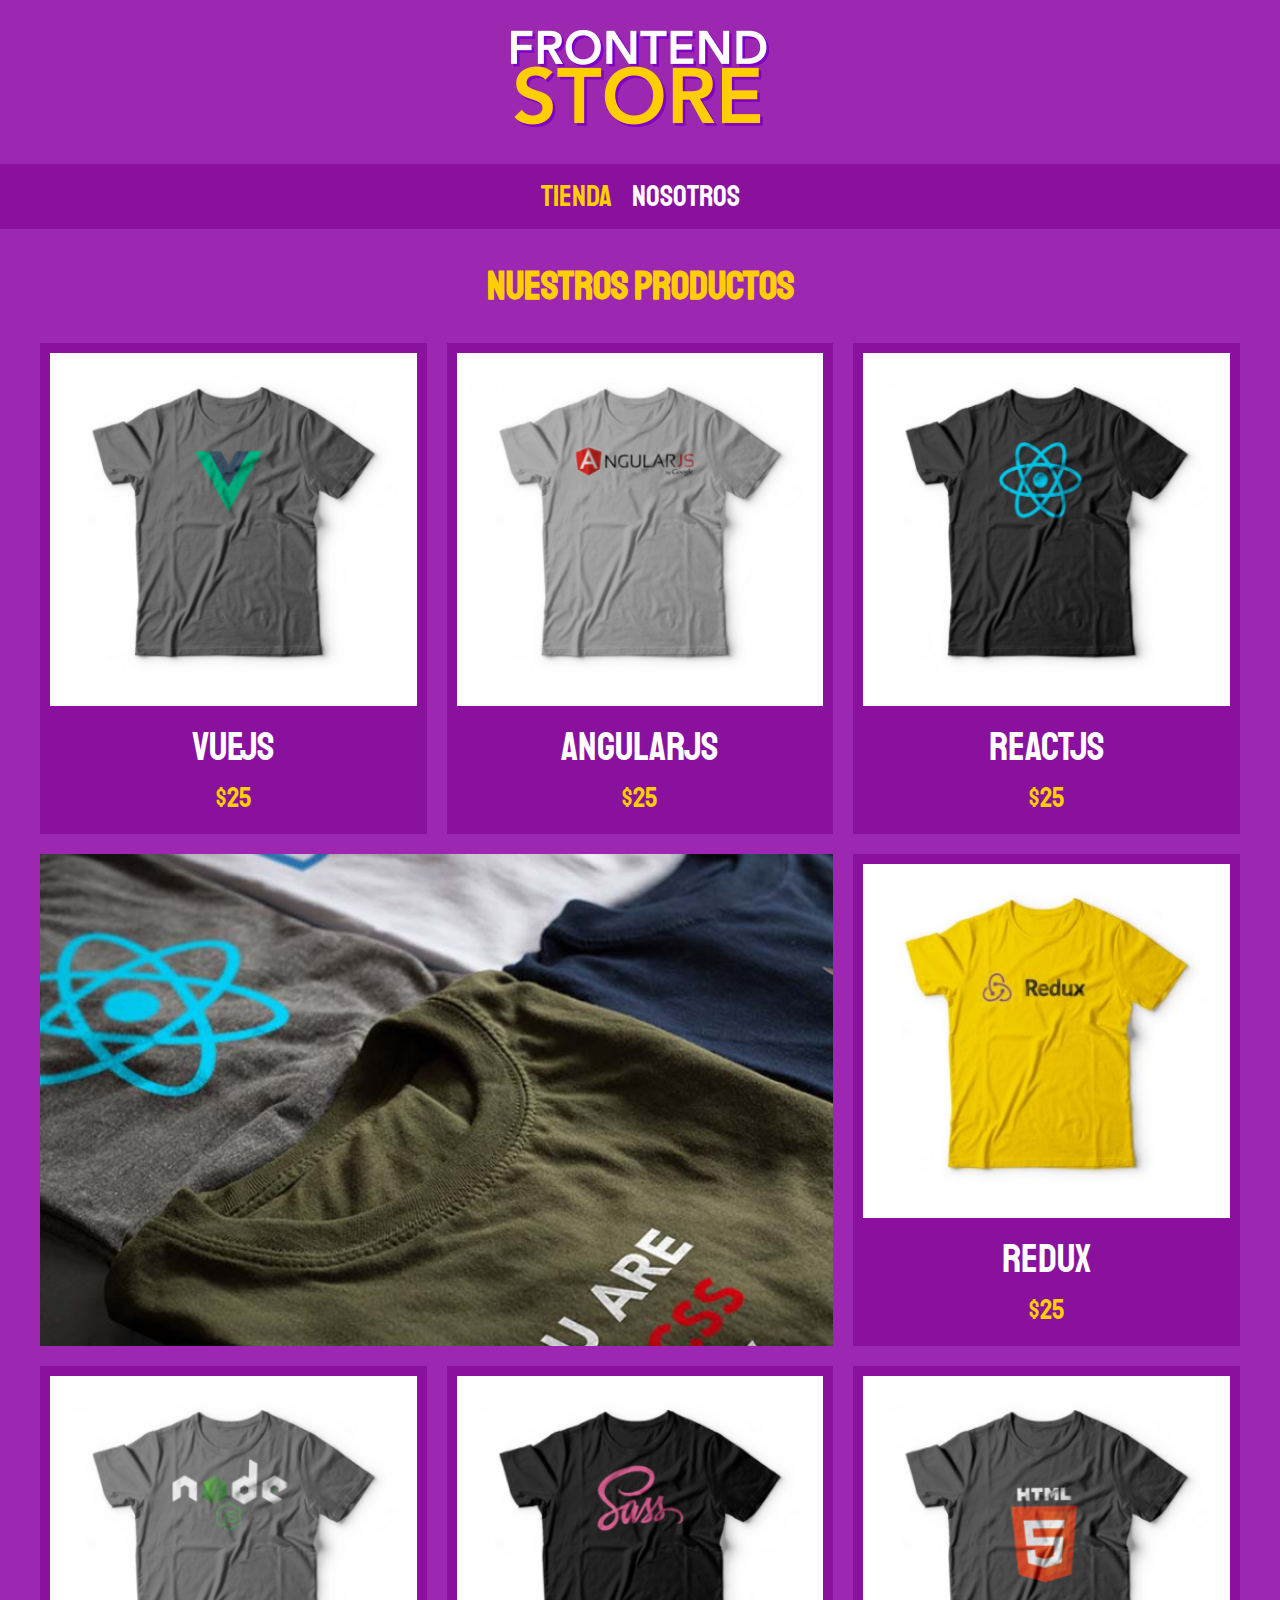
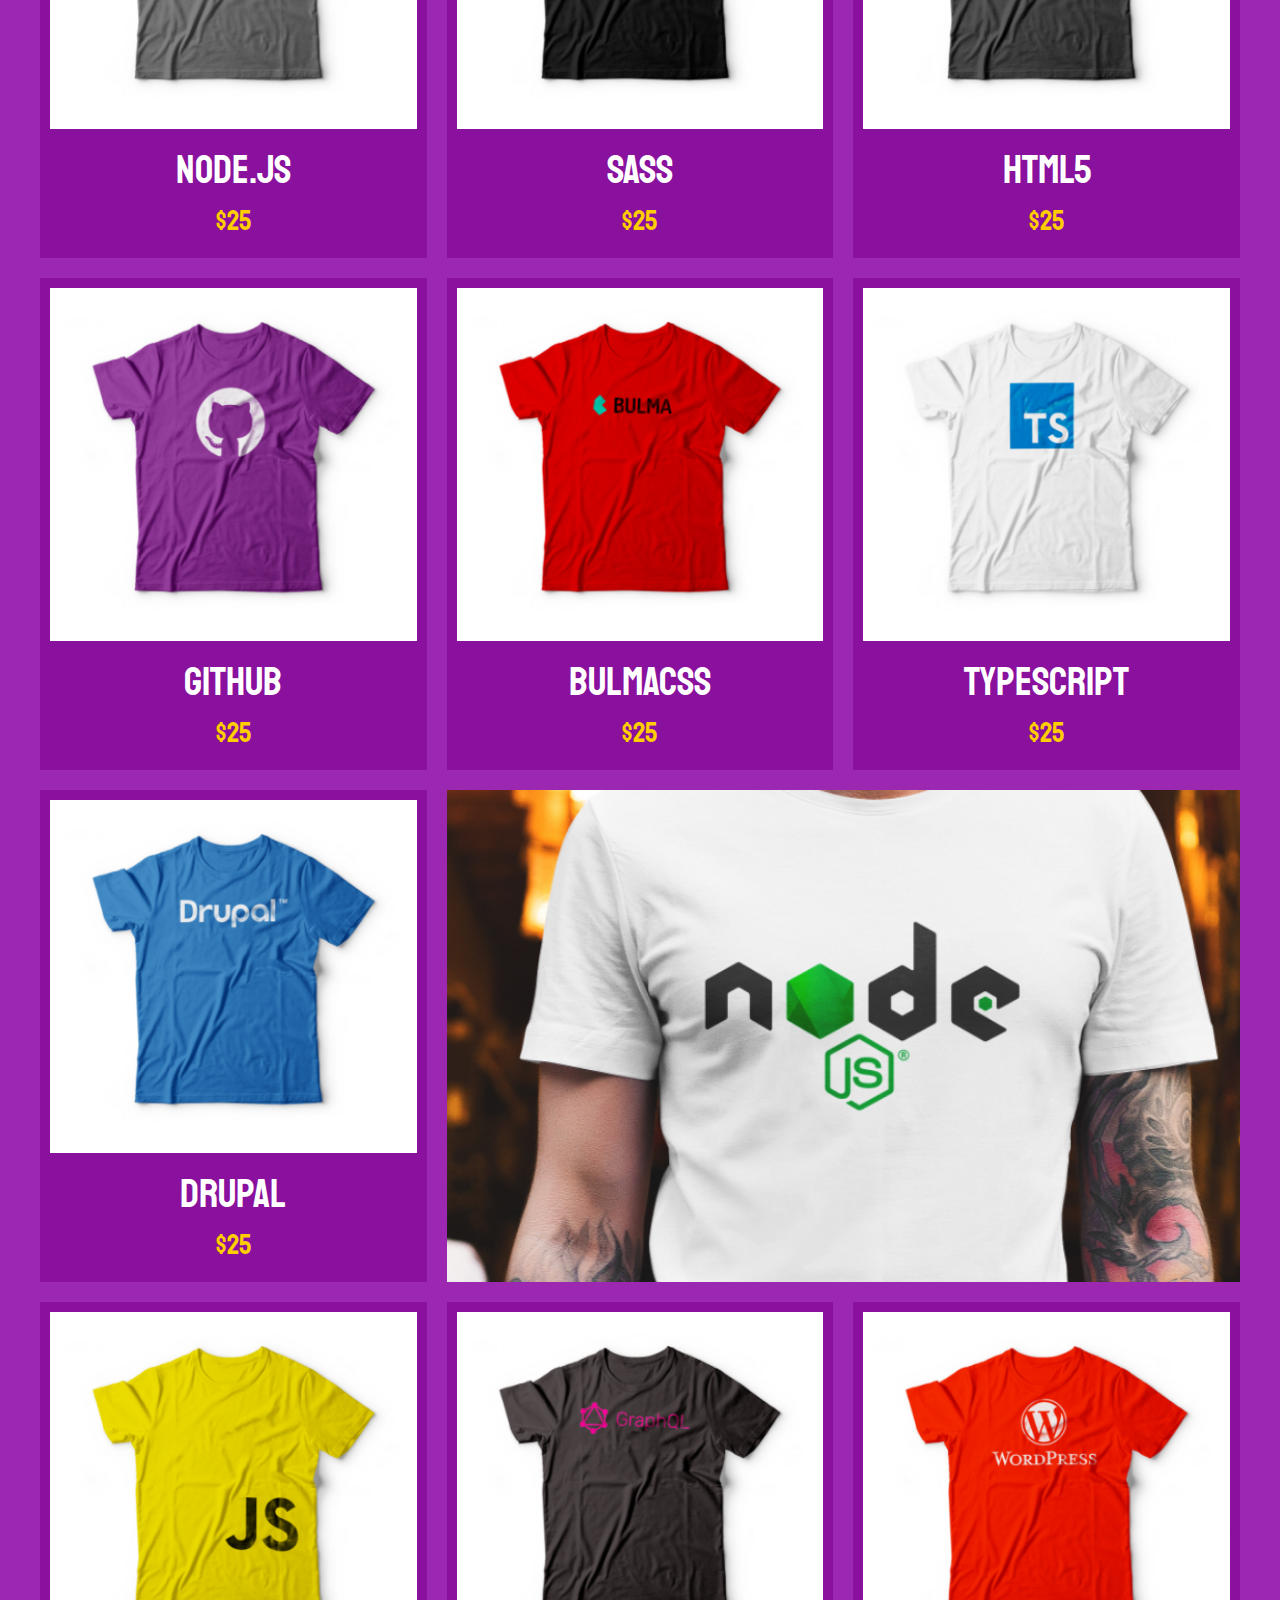
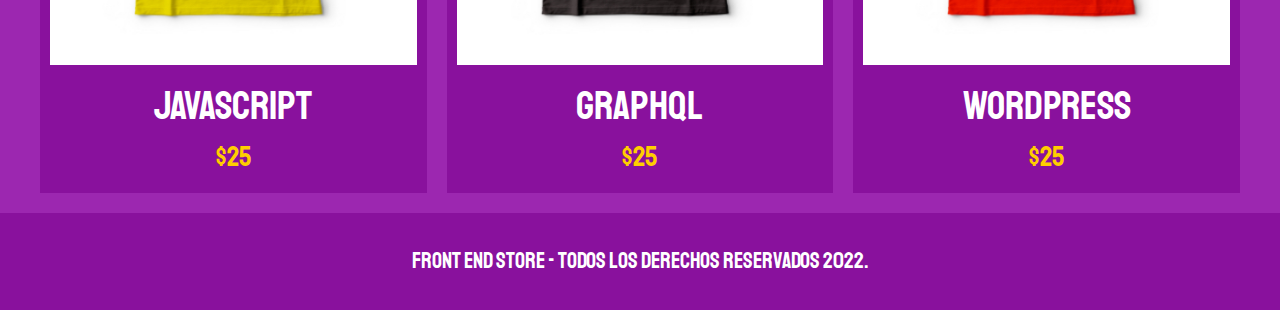
==== index.html @ eb3f8663 "FrontEndStore" ====
<!DOCTYPE html>
<html lang="en">
<head>
    <meta charset="UTF-8">
    <meta name="viewport" content="width=device-width, initial-scale=1.0">
    <title>FrontEnd Store</title>
    <link rel="stylesheet" href="css/normalize.css">
    <link href="https://fonts.googleapis.com/css2?family=Staatliches&display=swap" rel="stylesheet">
    <link rel="stylesheet" href="css/style.css">
</head>
<body>
    <header class="header">
        <a href="index.html">
            <img class="header__logo" src="img/logo.png" alt="Logotipo">
        </a>
    </header>

    <nav class="navegacion">
        <a class="navegacion__enlace navegacion__enlace--activo" href="index.html">Tienda</a>
        <a class="navegacion__enlace" href="nosotros.html">Nosotros</a>
    </nav>

    <main class="contenedor">
        <h1>Nuestros Productos</h1>

        <div class="grid">
            <div class="producto">
                <a href="producto.html">
                    <img class="producto__imagen" src="img/1.jpg" alt="imagen camisa">
                    <div class="producto__informacion">
                        <p class="producto__nombre">VueJS</p>
                        <p class="producto__precio">$25</p>
                    </div>
                </a>
            </div>  <!--.producto-->
            <div class="producto">
                <a href="producto.html">
                    <img class="producto__imagen" src="img/2.jpg" alt="imagen camisa">
                    <div class="producto__informacion">
                        <p class="producto__nombre">AngularJS</p>
                        <p class="producto__precio">$25</p>
                    </div>
                </a>
            </div>  <!--.producto-->
            <div class="producto">
                <a href="producto.html">
                    <img class="producto__imagen" src="img/3.jpg" alt="imagen camisa">
                    <div class="producto__informacion">
                        <p class="producto__nombre">ReactJS</p>
                        <p class="producto__precio">$25</p>
                    </div>
                </a>
            </div>  <!--.producto-->
            <div class="producto">
                <a href="producto.html">
                    <img class="producto__imagen" src="img/4.jpg" alt="imagen camisa">
                    <div class="producto__informacion">
                        <p class="producto__nombre">Redux</p>
                        <p class="producto__precio">$25</p>
                    </div>
                </a>
            </div>  <!--.producto-->
            <div class="producto">
                <a href="producto.html">
                    <img class="producto__imagen" src="img/5.jpg" alt="imagen camisa">
                    <div class="producto__informacion">
                        <p class="producto__nombre">Node.js</p>
                        <p class="producto__precio">$25</p>
                    </div>
                </a>
            </div>  <!--.producto-->
            <div class="producto">
                <a href="producto.html">
                    <img class="producto__imagen" src="img/6.jpg" alt="imagen camisa">
                    <div class="producto__informacion">
                        <p class="producto__nombre">SASS</p>
                        <p class="producto__precio">$25</p>
                    </div>
                </a>
            </div>  <!--.producto-->
            <div class="producto">
                <a href="producto.html">
                    <img class="producto__imagen" src="img/7.jpg" alt="imagen camisa">
                    <div class="producto__informacion">
                        <p class="producto__nombre">HTML5</p>
                        <p class="producto__precio">$25</p>
                    </div>
                </a>
            </div>  <!--.producto-->
            <div class="producto">
                <a href="producto.html">
                    <img class="producto__imagen" src="img/8.jpg" alt="imagen camisa">
                    <div class="producto__informacion">
                        <p class="producto__nombre">Github</p>
                        <p class="producto__precio">$25</p>
                    </div>
                </a>
            </div>  <!--.producto-->
            <div class="producto">
                <a href="producto.html">
                    <img class="producto__imagen" src="img/9.jpg" alt="imagen camisa">
                    <div class="producto__informacion">
                        <p class="producto__nombre">BulmaCSS</p>
                        <p class="producto__precio">$25</p>
                    </div>
                </a>
            </div>  <!--.producto-->
            <div class="producto">
                <a href="producto.html">
                    <img class="producto__imagen" src="img/10.jpg" alt="imagen camisa">
                    <div class="producto__informacion">
                        <p class="producto__nombre">TypeScript</p>
                        <p class="producto__precio">$25</p>
                    </div>
                </a>
            </div>  <!--.producto-->
            <div class="producto">
                <a href="producto.html">
                    <img class="producto__imagen" src="img/11.jpg" alt="imagen camisa">
                    <div class="producto__informacion">
                        <p class="producto__nombre">Drupal</p>
                        <p class="producto__precio">$25</p>
                    </div>
                </a>
            </div>  <!--.producto-->
            <div class="producto">
                <a href="producto.html">
                    <img class="producto__imagen" src="img/12.jpg" alt="imagen camisa">
                    <div class="producto__informacion">
                        <p class="producto__nombre">JavaScript</p>
                        <p class="producto__precio">$25</p>
                    </div>
                </a>
            </div>  <!--.producto-->
            <div class="producto">
                <a href="producto.html">
                    <img class="producto__imagen" src="img/13.jpg" alt="imagen camisa">
                    <div class="producto__informacion">
                        <p class="producto__nombre">GraphQL</p>
                        <p class="producto__precio">$25</p>
                    </div>
                </a>
            </div>  <!--.producto-->
            <div class="producto">
                <a href="producto.html">
                    <img class="producto__imagen" src="img/14.jpg" alt="imagen camisa">
                    <div class="producto__informacion">
                        <p class="producto__nombre">WordPress</p>
                        <p class="producto__precio">$25</p>
                    </div>
                </a>
            </div>  <!--.producto-->

            <div class="grafico grafico--camisas"></div>
            <div class="grafico grafico--node"></div>
        </div>
    </main>

    <footer class="footer">
        <p class="footer__texto">Front End Store - Todos los derechos Reservados 2022.</p>
    </footer>
    
</body>
</html>
---- css/style.css ----
:root {
    --primario: #9C27B0;
    --primarioOscuro: #89119D;
    --secundario: #FFCE00;
    --secundarioOscuro: rgb(233, 187, 2);
    --blanco: #FFF;
    --negro: #000;

    --fuentePrincipal: 'Staatliches', cursive;
}

html {
    box-sizing: border-box;
    font-size: 62.5%; 
}

*, *:before, *:after {
    box-sizing: inherit;
}

/** Globales **/
body {
    background-color: var(--primario);
    font-size: 1.6rem;
    line-height: 1.5;
}
p {
    font-size: 1.8rem;
    font-family: Arial, Helvetica, sans-serif;
    color: var(--blanco);
}
a {
    text-decoration: none;
}
img {
    width: 100%;
}
.contenedor {
    max-width: 120rem;
    margin: 0 auto;
}
h1, h2, h3 {
    text-align: center;
    color: var(--secundario);
    font-family: var(--fuentePrincipal);
}
h1 {
    font-size: 4rem;
}
h2 {
    font-size: 3.2rem;
}
h3 {
    font-size: 2.4rem;
}

/** Header **/
.header {
    display: flex;
    justify-content: center;
}
.header__logo {
    margin: 3rem 0;
}
/** Footer **/
.footer {
    background-color: var(--primarioOscuro);
    padding: 1rem 0;
    margin-top: 2rem;
}
.footer__texto {
    font-family: var(--fuentePrincipal);
    text-align: center;
    font-size: 2.2rem;
}
/** Navegacion **/
.navegacion {
    background-color: var(--primarioOscuro);
    padding: 1rem 0;
    display: flex;
    justify-content: center;
    gap: 2rem; 
}
.navegacion__enlace {
    font-family: var(--fuentePrincipal);
    color: var(--blanco);
    font-size: 3rem;
}
.navegacion__enlace--activo,
.navegacion__enlace:hover {
    color: var(--secundario);
}

/** Grid **/
.grid {
    display: grid;
    grid-template-columns: repeat(2, 1fr);
    gap: 2rem;
}
@media (min-width: 768px) {
    .grid {
        grid-template-columns: repeat(3, 1fr);
    }
}

/** Productos **/
.producto {
    background-color: var(--primarioOscuro);
    padding: 1rem;
}

.producto__nombre {
    font-size: 4rem;
}
.producto__precio {
    font-size: 2.8rem;
    color: var(--secundario);
}
.producto__nombre,
.producto__precio {
    font-family: var(--fuentePrincipal);
    margin: 1rem 0;
    text-align: center;
    line-height: 1.2;
}

/** Graficos **/
.grafico {
    min-height: 30rem;
    background-repeat: no-repeat;
    background-size: cover;
    grid-column: 1 / 3;
}
.grafico--camisas {
    grid-row: 2 / 3;
    background-image: url(../img/grafico1.jpg);
}
.grafico--node {
    background-image: url(../img/grafico2.jpg);
    grid-row: 8 / 9;
}

@media (min-width: 768px) {
    .grafico--node {
        grid-row: 5 / 6;
        grid-column: 2 / 4;
    }
}

/** Nosotros **/
.nosotros {
    display: grid;
    grid-template-rows: repeat(2, auto);
}
@media (min-width: 768px) {
    .nosotros {
        grid-template-columns: repeat(2, 1fr);
        column-gap: 2rem;
    }
}
.nosotros__imagen {
    grid-row: 1 / 2;
}
@media (min-width: 768px) {
    .nosotros__imagen {
       grid-column: 2 / 3;
    }
}

/** Bloques **/
.bloques {
    display: grid;
    grid-template-columns: repeat(2, 1fr);
    gap: 2rem;
}
@media (min-width: 768px) {
    .bloques {
        grid-template-columns: repeat(4, 1fr);
    }
}

.bloque {
    text-align: center;
}

.bloque__titulo {
    margin: 0;
}

/** Pagina del Producto **/
@media (min-width: 768px) {
    .camisa {
        display: grid;
        grid-template-columns: repeat(2, 1fr);
        column-gap: 2rem;
    }
}

.formulario {
    display: grid;
    grid-template-columns: repeat(2, 1fr);
    gap: 2rem;
}
.formulario__campo {
   border: 1rem solid var(--primarioOscuro);
   background-color: transparent;
   color: var(--blanco);
   font-size: 2rem;
   font-family: Arial, Helvetica, sans-serif;
   padding: 1rem;
   appearance: none;
}
.formulario__submit {
    background-color: var(--secundario);
    border: none;
    font-size: 2rem;
    font-family: var(--fuentePrincipal);
    padding: 2rem;
    transition: background-color .3s ease;
    grid-column: 1 / 3;
}
.formulario__submit:hover {
    cursor: pointer;
    background-color: var(--secundarioOscuro);
}
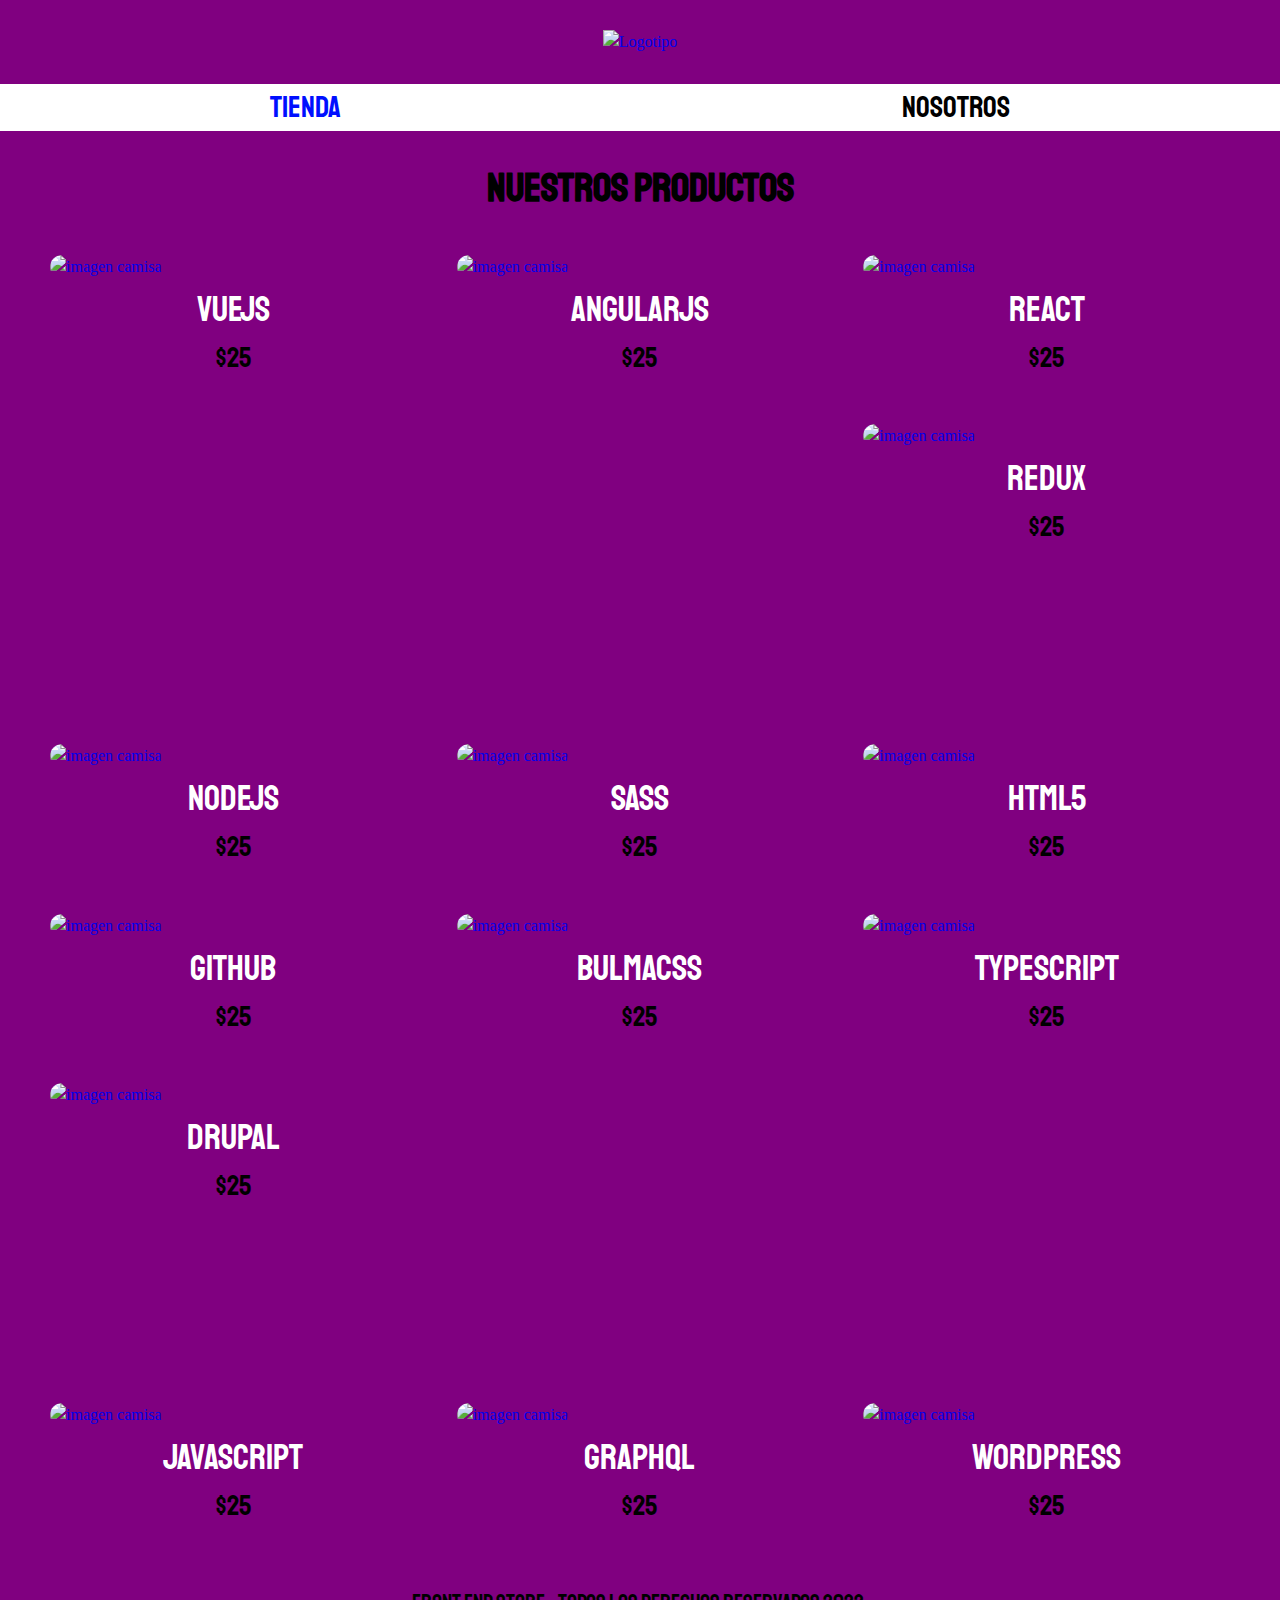
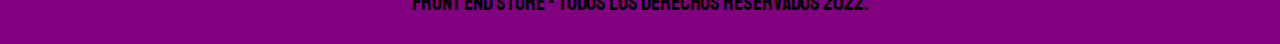
==== commit 23e0f4af: "frontendstore" ====
--- a/index.html
+++ b/index.html
@@ -2,22 +2,26 @@
 <html lang="en">
 <head>
     <meta charset="UTF-8">
+    <meta http-equiv="X-UA-Compatible" content="IE=edge">
     <meta name="viewport" content="width=device-width, initial-scale=1.0">
-    <title>FrontEnd Store</title>
-    <link rel="stylesheet" href="css/normalize.css">
+    <title>Frontend Store</title>
+    <link rel="stylesheet" href="normalize.css">
+    <link rel="preconnect" href="https://fonts.googleapis.com">
+    <link rel="preconnect" href="https://fonts.gstatic.com" crossorigin>
     <link href="https://fonts.googleapis.com/css2?family=Staatliches&display=swap" rel="stylesheet">
-    <link rel="stylesheet" href="css/style.css">
+    <link rel="stylesheet" href="style.css">
 </head>
 <body>
     <header class="header">
-        <a href="index.html">
-            <img class="header__logo" src="img/logo.png" alt="Logotipo">
+        <a  href="index.html">
+            <img class="header__logo" src="FrontEndStore_inicio/img/logo.png" alt="Logotipo">
         </a>
     </header>
 
     <nav class="navegacion">
-        <a class="navegacion__enlace navegacion__enlace--activo" href="index.html">Tienda</a>
-        <a class="navegacion__enlace" href="nosotros.html">Nosotros</a>
+        <a class="navegacion__enlace navegacion__enlace--activo"  href="index.html">Tienda</a>
+        <a class="navegacion__enlace"   href="nosotros.html">Nosotros</a>
+    
     </nav>
 
     <main class="contenedor">
@@ -26,139 +30,138 @@
         <div class="grid">
             <div class="producto">
                 <a href="producto.html">
-                    <img class="producto__imagen" src="img/1.jpg" alt="imagen camisa">
+                    <img class="producto__imagen" src="FrontEndStore_inicio\img\1.jpg" alt="imagen camisa">
                     <div class="producto__informacion">
-                        <p class="producto__nombre">VueJS</p>
+                        <p class="producto__nombre">VueJs</p>
                         <p class="producto__precio">$25</p>
                     </div>
                 </a>
-            </div>  <!--.producto-->
+            </div> <!--.producto-->
             <div class="producto">
                 <a href="producto.html">
-                    <img class="producto__imagen" src="img/2.jpg" alt="imagen camisa">
+                    <img class="producto__imagen" src="FrontEndStore_inicio\img\2.jpg" alt="imagen camisa">
                     <div class="producto__informacion">
-                        <p class="producto__nombre">AngularJS</p>
+                        <p class="producto__nombre">AngularJs</p>
                         <p class="producto__precio">$25</p>
                     </div>
                 </a>
-            </div>  <!--.producto-->
+            </div> <!--.producto-->
             <div class="producto">
                 <a href="producto.html">
-                    <img class="producto__imagen" src="img/3.jpg" alt="imagen camisa">
+                    <img class="producto__imagen" src="FrontEndStore_inicio\img\3.jpg" alt="imagen camisa">
                     <div class="producto__informacion">
-                        <p class="producto__nombre">ReactJS</p>
+                        <p class="producto__nombre">React</p>
                         <p class="producto__precio">$25</p>
                     </div>
                 </a>
-            </div>  <!--.producto-->
+            </div> <!--.producto-->
             <div class="producto">
                 <a href="producto.html">
-                    <img class="producto__imagen" src="img/4.jpg" alt="imagen camisa">
+                    <img class="producto__imagen" src="FrontEndStore_inicio\img\4.jpg" alt="imagen camisa">
                     <div class="producto__informacion">
                         <p class="producto__nombre">Redux</p>
                         <p class="producto__precio">$25</p>
                     </div>
                 </a>
-            </div>  <!--.producto-->
+            </div> <!--.producto-->
             <div class="producto">
                 <a href="producto.html">
-                    <img class="producto__imagen" src="img/5.jpg" alt="imagen camisa">
+                    <img class="producto__imagen" src="FrontEndStore_inicio\img\5.jpg" alt="imagen camisa">
                     <div class="producto__informacion">
-                        <p class="producto__nombre">Node.js</p>
+                        <p class="producto__nombre">NodeJs</p>
                         <p class="producto__precio">$25</p>
                     </div>
                 </a>
-            </div>  <!--.producto-->
-            <div class="producto">
+            </div> <!--.producto-->            <div class="producto">
                 <a href="producto.html">
-                    <img class="producto__imagen" src="img/6.jpg" alt="imagen camisa">
+                    <img class="producto__imagen" src="FrontEndStore_inicio\img\6.jpg" alt="imagen camisa">
                     <div class="producto__informacion">
                         <p class="producto__nombre">SASS</p>
                         <p class="producto__precio">$25</p>
                     </div>
                 </a>
-            </div>  <!--.producto-->
+            </div> <!--.producto-->
             <div class="producto">
                 <a href="producto.html">
-                    <img class="producto__imagen" src="img/7.jpg" alt="imagen camisa">
+                    <img class="producto__imagen" src="FrontEndStore_inicio\img\7.jpg" alt="imagen camisa">
                     <div class="producto__informacion">
                         <p class="producto__nombre">HTML5</p>
                         <p class="producto__precio">$25</p>
                     </div>
                 </a>
-            </div>  <!--.producto-->
+            </div> <!--.producto-->
             <div class="producto">
                 <a href="producto.html">
-                    <img class="producto__imagen" src="img/8.jpg" alt="imagen camisa">
+                    <img class="producto__imagen" src="FrontEndStore_inicio\img\8.jpg" alt="imagen camisa">
                     <div class="producto__informacion">
-                        <p class="producto__nombre">Github</p>
+                        <p class="producto__nombre">GitHub</p>
                         <p class="producto__precio">$25</p>
                     </div>
                 </a>
-            </div>  <!--.producto-->
+            </div> <!--.producto-->
             <div class="producto">
                 <a href="producto.html">
-                    <img class="producto__imagen" src="img/9.jpg" alt="imagen camisa">
+                    <img class="producto__imagen" src="FrontEndStore_inicio\img\9.jpg" alt="imagen camisa">
                     <div class="producto__informacion">
                         <p class="producto__nombre">BulmaCSS</p>
                         <p class="producto__precio">$25</p>
                     </div>
                 </a>
-            </div>  <!--.producto-->
+            </div> <!--.producto-->
             <div class="producto">
                 <a href="producto.html">
-                    <img class="producto__imagen" src="img/10.jpg" alt="imagen camisa">
+                    <img class="producto__imagen" src="FrontEndStore_inicio\img\10.jpg" alt="imagen camisa">
                     <div class="producto__informacion">
                         <p class="producto__nombre">TypeScript</p>
                         <p class="producto__precio">$25</p>
                     </div>
                 </a>
-            </div>  <!--.producto-->
+            </div> <!--.producto-->
             <div class="producto">
                 <a href="producto.html">
-                    <img class="producto__imagen" src="img/11.jpg" alt="imagen camisa">
+                    <img class="producto__imagen" src="FrontEndStore_inicio\img\11.jpg" alt="imagen camisa">
                     <div class="producto__informacion">
                         <p class="producto__nombre">Drupal</p>
                         <p class="producto__precio">$25</p>
                     </div>
                 </a>
-            </div>  <!--.producto-->
+            </div> <!--.producto-->
             <div class="producto">
                 <a href="producto.html">
-                    <img class="producto__imagen" src="img/12.jpg" alt="imagen camisa">
+                    <img class="producto__imagen" src="FrontEndStore_inicio\img\12.jpg" alt="imagen camisa">
                     <div class="producto__informacion">
                         <p class="producto__nombre">JavaScript</p>
                         <p class="producto__precio">$25</p>
                     </div>
                 </a>
-            </div>  <!--.producto-->
+            </div> <!--.producto-->
             <div class="producto">
                 <a href="producto.html">
-                    <img class="producto__imagen" src="img/13.jpg" alt="imagen camisa">
+                    <img class="producto__imagen" src="FrontEndStore_inicio\img\13.jpg" alt="imagen camisa">
                     <div class="producto__informacion">
                         <p class="producto__nombre">GraphQL</p>
                         <p class="producto__precio">$25</p>
                     </div>
                 </a>
-            </div>  <!--.producto-->
+            </div> <!--.producto-->
             <div class="producto">
                 <a href="producto.html">
-                    <img class="producto__imagen" src="img/14.jpg" alt="imagen camisa">
+                    <img class="producto__imagen" src="FrontEndStore_inicio\img\14.jpg" alt="imagen camisa">
                     <div class="producto__informacion">
                         <p class="producto__nombre">WordPress</p>
                         <p class="producto__precio">$25</p>
                     </div>
                 </a>
-            </div>  <!--.producto-->
-
+            </div> <!--.producto-->
+            
             <div class="grafico grafico--camisas"></div>
             <div class="grafico grafico--node"></div>
         </div>
+
     </main>
 
     <footer class="footer">
         <p class="footer__texto">Front End Store - Todos los derechos Reservados 2022.</p>
     </footer>
-    
 </body>
 </html>--- a/style.css
+++ b/style.css
@@ -0,0 +1,263 @@
+:root {
+    --primario: #800080;
+    --morado: #000FFF;
+    --primarioOscuro: #fff;
+    --secundario: #000;
+    --secundarioOscuro: rgb(233,287,2);
+    --blanco: #fff;
+    --negro: #000;
+
+    --fuentePrincipal: 'Staatliches', cursive;
+}
+
+/* apply a natural box layout model to all elements, but allowing components to change */
+html {
+    box-sizing: border-box;
+    font-size: 62.5%;
+  }
+
+  *, *:before, *:after {
+    box-sizing: inherit;
+  }
+/** Globales **/
+
+body {
+    background-color: var(--primario);
+    font-size: 1.6rem;
+    line-height: 1.5;
+}
+
+p{
+    font: 1.8rem;
+    font-family: Arial, Helvetica, sans-serif;
+    color: var(--blanco);
+}
+
+a {
+    text-decoration: none;
+}
+
+img {
+    border-radius: 20rem ;
+    width: 100%;
+}
+
+.contenedor {
+    max-width: 120rem;
+    margin: 0 auto;
+}
+
+h1, h2, h3 {
+    text-align: center;
+    color: var(--secundario);
+    font-family: var(--fuentePrincipal);
+}
+
+h1 {
+    font-size: 4rem;
+}
+h2 {
+    font-size: 3.2rem;
+}
+h3 {
+    font-size: 2.4rem;
+}
+
+/** Header */
+.header {
+    display: flex;
+    justify-content: center;
+}
+
+.header__logo {
+    border-radius: 0;
+    margin: 3rem 0;
+}
+/** Footer **/
+.footer {
+    background-color: transparent;
+    padding: .2rem .1rem;
+    margin-top: 2rem;
+}
+.footer__texto {
+    text-align: center;
+    font-family: var(--fuentePrincipal);
+    font-size: 2.2rem;
+    color: var(--secundario);
+}
+/** Navegacion **/ 
+.navegacion {
+    background-color: var(--primarioOscuro);
+    padding: .1rem 0rem;
+    display: flex;
+    justify-content:space-around;
+    gap: 2rem;
+}
+
+.navegacion__enlace {
+    font-family: var(--fuentePrincipal);
+    color: var(--negro);
+    font-size: 3rem;
+}
+
+.navegacion__enlace:hover,
+.navegacion__enlace--activo {
+    color: var(--morado);
+}
+/** Grid **/
+.grid{
+    display: grid;
+    grid-template-columns: repeat(2,1fr);
+    gap: 2rem;
+}
+
+@media (min-width: 768px) {
+    .grid {
+        grid-template-columns: repeat(3,1fr);
+    }
+}
+
+/** Productos **/
+.producto {
+    padding: 1rem;
+    
+    border-radius: 5rem;
+}
+
+.producto__nombre {
+    font-size: 3.5rem;
+}
+
+.producto__precio {
+    font-size: 2.8rem;
+    color: var(--secundario);
+}
+.producto__nombre,
+.producto__precio {
+    text-align: center;
+    font-family: var(--fuentePrincipal);
+    margin: 1rem 0;
+    line-height: 1.2;
+}
+/* Graficos */
+.grafico {
+    min-height: 30rem;
+    background-repeat: no-repeat;
+    background-size: cover;
+    grid-column: 1 / 3;
+}
+.grafico--camisas {
+    grid-row: 2 / 3;
+    background-image: url(../FrontEndStore_fin/FrontEndStore_fin/img/grafico1.jpg);
+    border-radius: 10rem;
+}
+.grafico--node {
+    background-image: url(../FrontEndStore_inicio/FrontEndStore_inicio/img/grafico2.jpg);
+    grid-row: 8 / 9;
+    border-radius: 10rem;
+}
+@media (min-width: 768px) {
+    .grafico--node {
+        grid-row:  5 / 6;
+        grid-column: 2 / 4;
+    }
+}
+/** Nosotros **/
+
+.nosotros {
+    display: grid;
+    grid-template-rows: repeat(2, auto);
+    
+}
+@media (min-width: 768px) {
+    .nosotros{
+        grid-template-columns: repeat(2, 1fr);
+        column-gap: 2rem;
+
+    }
+}
+.imagen__nosotros {
+    grid-row: 1 / 2;
+}
+
+@media (min-width: 768px) {
+    .imagen__nosotros {
+        grid-column: 2 / 3;
+    }
+}
+
+.parrafo__nosotros {
+    text-align:center;
+    color: var(blanco);
+    
+}
+
+/** Bloques **/
+.bloques {
+    display: grid;
+    grid-template-columns: repeat(2, 1fr);
+    gap: 3rem;
+}
+@media (min-width: 768px) {
+    .bloques {
+        grid-template-columns: repeat(4, 1fr);
+    }
+}
+.bloque {
+    text-align: center;
+}
+
+.bloque__titulo {
+    margin: 0;
+}
+
+/** Pagina del producto **/
+
+@media (min-width: 768px) {
+    .camisa {
+        display: grid;
+        grid-template-columns: repeat(2, 1fr);
+        column-gap: 2rem;
+    }
+}
+/** Formulario del producto **/
+.formulario {
+    display: grid;
+    grid-template-columns: repeat(2,1fr);
+    gap: 2rem;
+}
+
+.formulario__campo {
+    border: 1rem solid var(--primarioOscuro);
+    background-color: var(--primario);
+    color: var(--blanco);
+    font-size: 2rem;
+    font-family: Arial, Helvetica, sans-serif;
+    padding: 1rem;
+    appearance: none;
+    border-radius: 2rem;
+}
+.formulario__submit {
+    background-color: var(--primarioOscuro);
+    border: none;
+    font-size: 2rem;
+    font-family: var(--fuentePrincipal);
+    padding: 2rem;
+    border-radius: 10rem;
+    transition: font-size .1s ease;
+    grid-column: 1 / 3;
+}
+
+.formulario__submit:hover {
+    font-size: 2.5rem;
+    cursor: pointer;
+}
+@media (min-width: 768) {
+    .formulario {
+        grid-template-columns: repeat(2,1fr);
+        gap: 2rem;
+    }
+    .formulario__submit {
+        grid-column: 1 / 3;
+    }
+}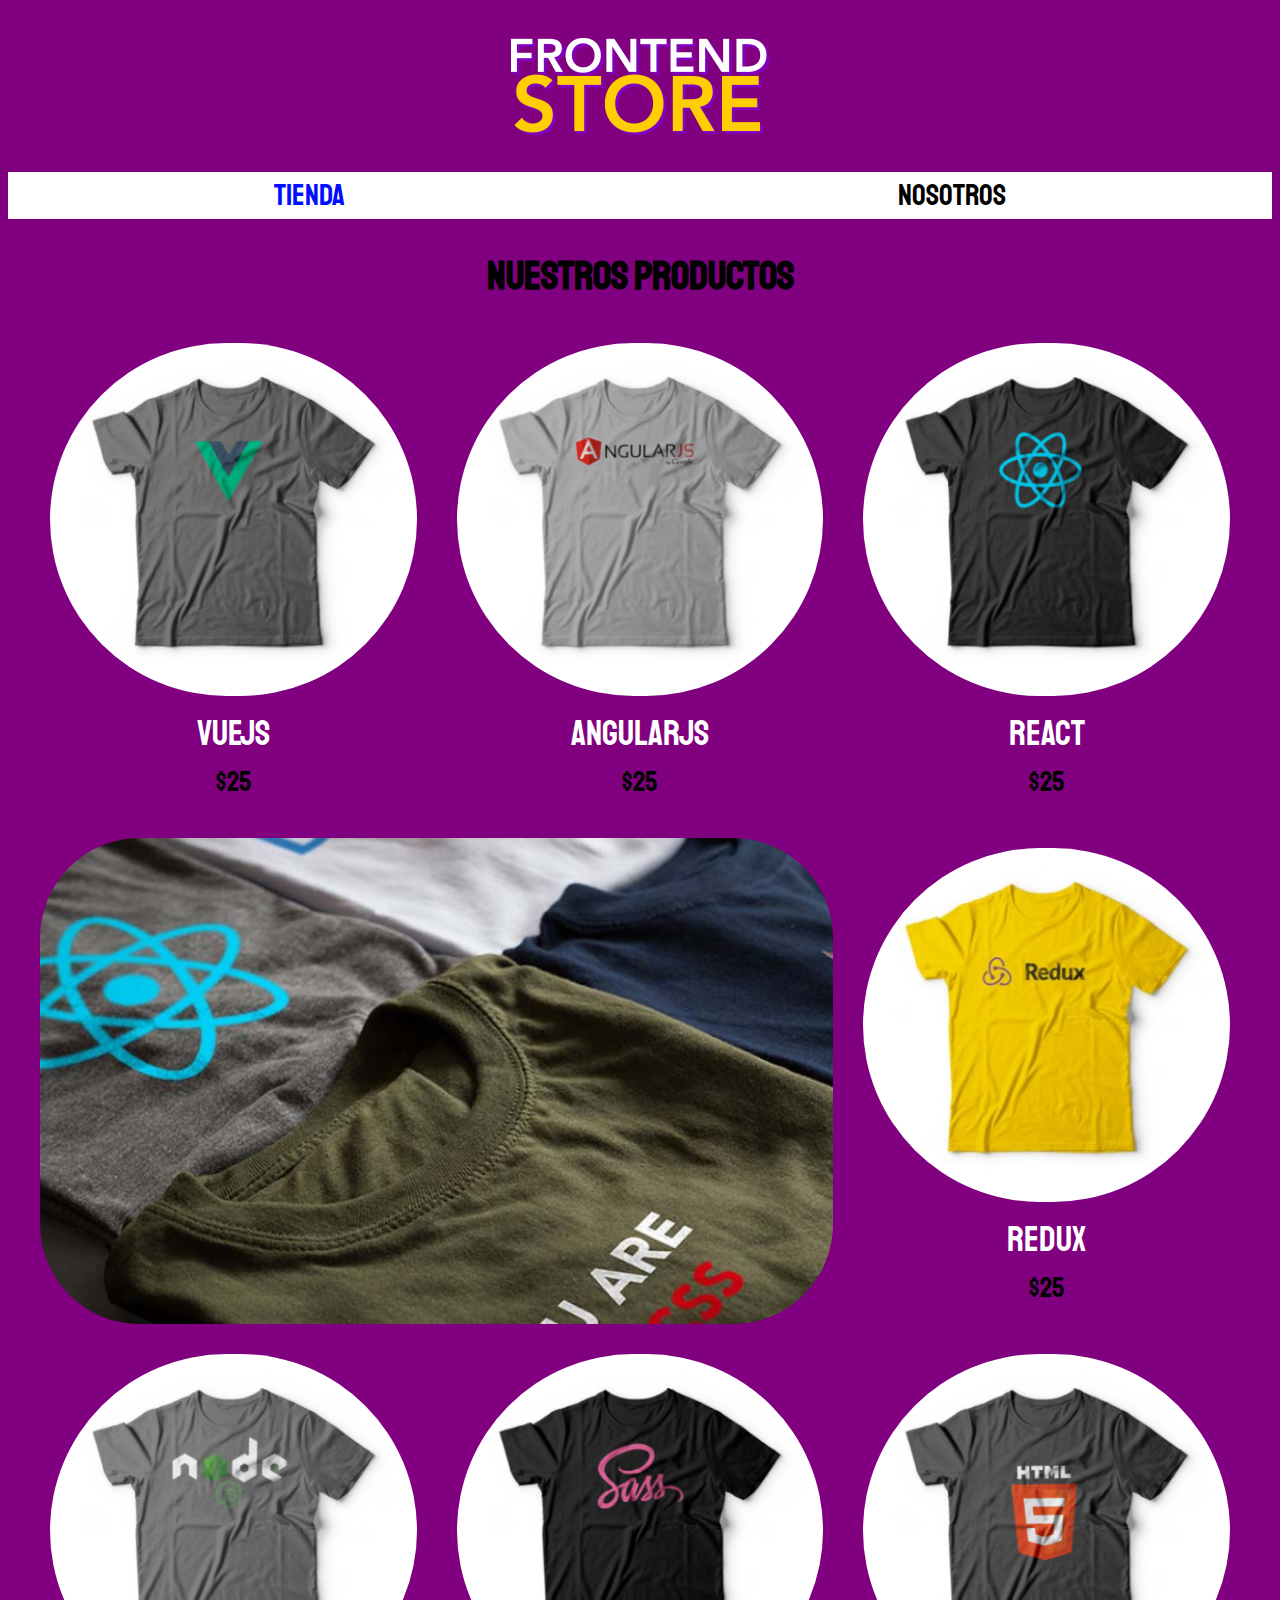
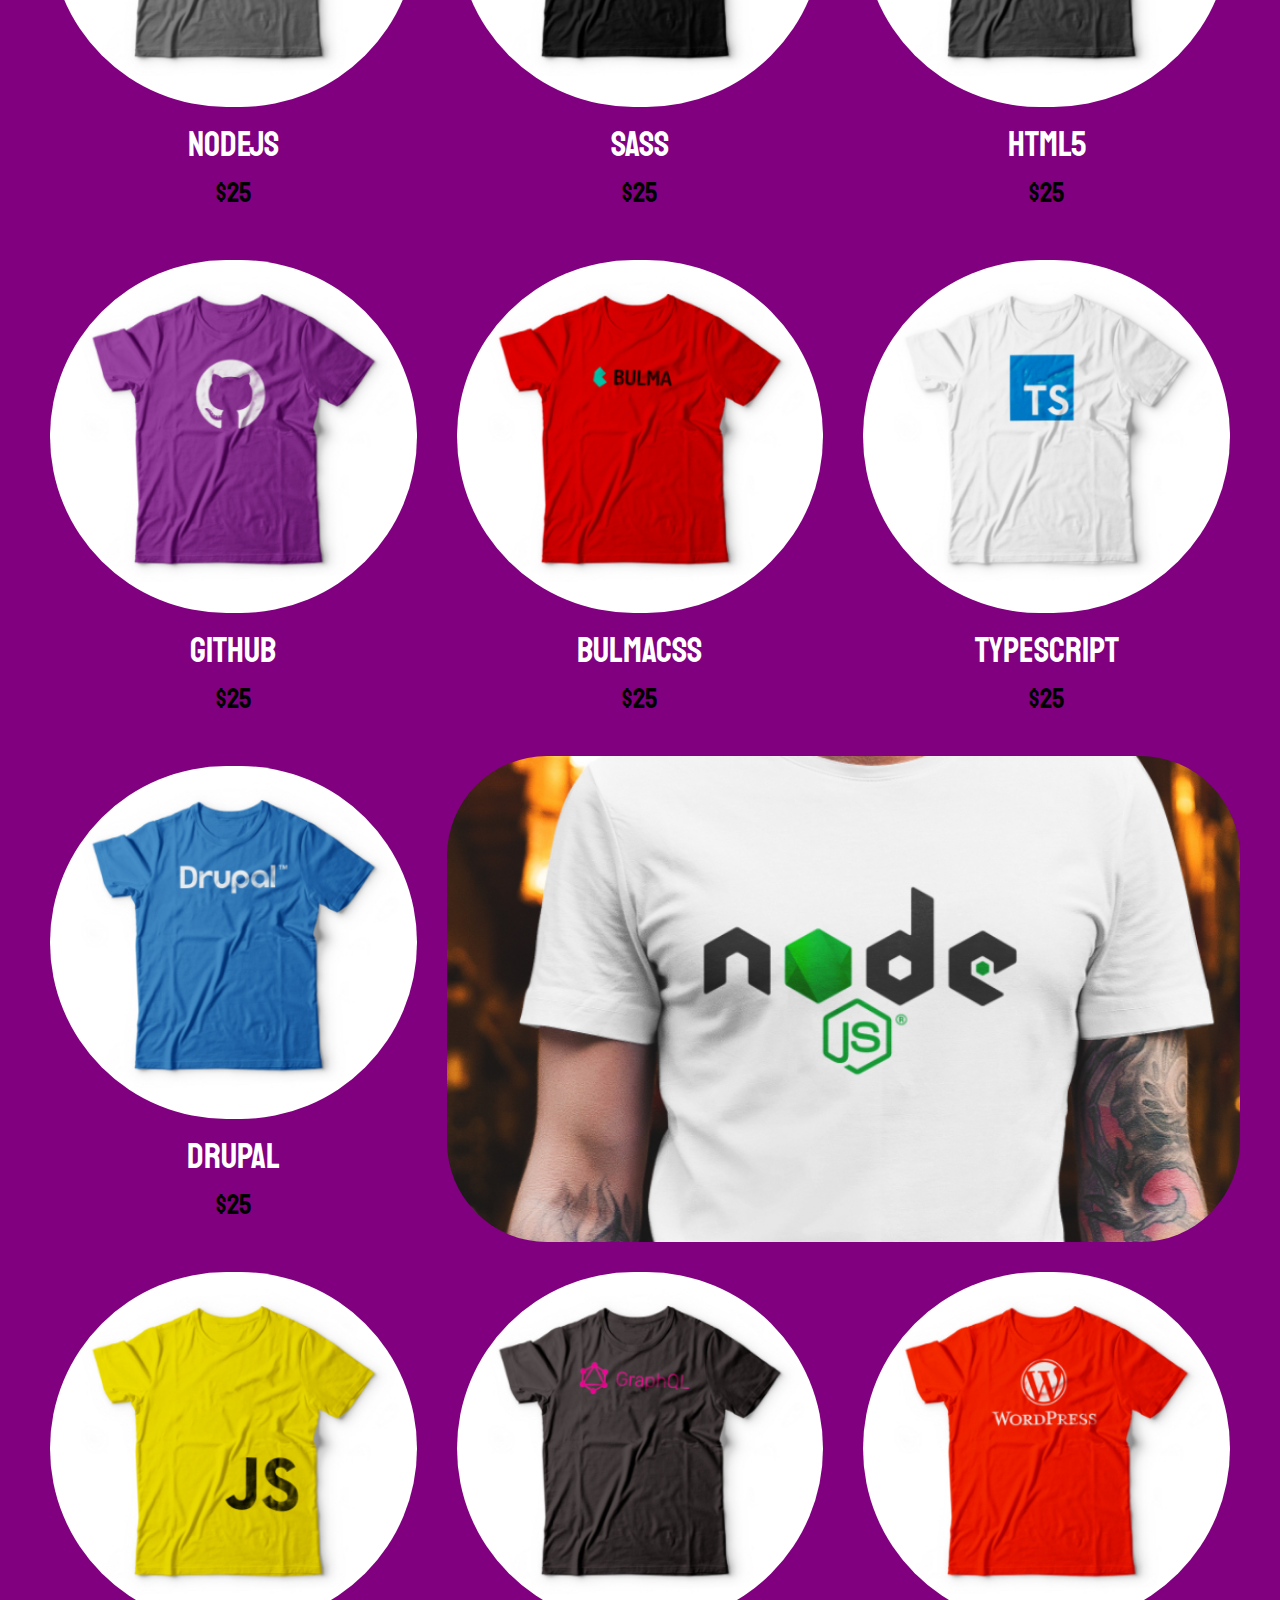
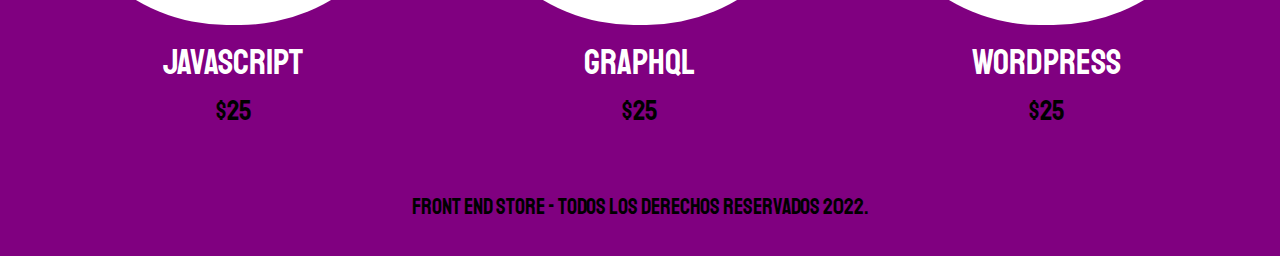
==== commit 76dd517b: "imagenes" ====
--- a/index.html
+++ b/index.html
@@ -4,8 +4,7 @@
     <meta charset="UTF-8">
     <meta http-equiv="X-UA-Compatible" content="IE=edge">
     <meta name="viewport" content="width=device-width, initial-scale=1.0">
-    <title>Frontend Store</title>
-    <link rel="stylesheet" href="normalize.css">
+    <titimg\2.jpgk rel="stylesheet" href="normalize.css">
     <link rel="preconnect" href="https://fonts.googleapis.com">
     <link rel="preconnect" href="https://fonts.gstatic.com" crossorigin>
     <link href="https://fonts.googleapis.com/css2?family=Staatliches&display=swap" rel="stylesheet">
@@ -14,7 +13,7 @@
 <body>
     <header class="header">
         <a  href="index.html">
-            <img class="header__logo" src="FrontEndStore_inicio/img/logo.png" alt="Logotipo">
+            <img class="header__logo" src="img\logo.png" alt="Logotipo">
         </a>
     </header>
 
@@ -30,7 +29,7 @@
         <div class="grid">
             <div class="producto">
                 <a href="producto.html">
-                    <img class="producto__imagen" src="FrontEndStore_inicio\img\1.jpg" alt="imagen camisa">
+                    <img class="producto__imagen" src="img\1.jpg" alt="imagen camisa">
                     <div class="producto__informacion">
                         <p class="producto__nombre">VueJs</p>
                         <p class="producto__precio">$25</p>
@@ -39,7 +38,7 @@
             </div> <!--.producto-->
             <div class="producto">
                 <a href="producto.html">
-                    <img class="producto__imagen" src="FrontEndStore_inicio\img\2.jpg" alt="imagen camisa">
+                    <img class="producto__imagen" src="img\2.jpg" alt="imagen camisa">
                     <div class="producto__informacion">
                         <p class="producto__nombre">AngularJs</p>
                         <p class="producto__precio">$25</p>
@@ -48,7 +47,7 @@
             </div> <!--.producto-->
             <div class="producto">
                 <a href="producto.html">
-                    <img class="producto__imagen" src="FrontEndStore_inicio\img\3.jpg" alt="imagen camisa">
+                    <img class="producto__imagen" src="img\3.jpg" alt="imagen camisa">
                     <div class="producto__informacion">
                         <p class="producto__nombre">React</p>
                         <p class="producto__precio">$25</p>
@@ -57,7 +56,7 @@
             </div> <!--.producto-->
             <div class="producto">
                 <a href="producto.html">
-                    <img class="producto__imagen" src="FrontEndStore_inicio\img\4.jpg" alt="imagen camisa">
+                    <img class="producto__imagen" src="img\4.jpg" alt="imagen camisa">
                     <div class="producto__informacion">
                         <p class="producto__nombre">Redux</p>
                         <p class="producto__precio">$25</p>
@@ -66,7 +65,7 @@
             </div> <!--.producto-->
             <div class="producto">
                 <a href="producto.html">
-                    <img class="producto__imagen" src="FrontEndStore_inicio\img\5.jpg" alt="imagen camisa">
+                    <img class="producto__imagen" src="img\5.jpg" alt="imagen camisa">
                     <div class="producto__informacion">
                         <p class="producto__nombre">NodeJs</p>
                         <p class="producto__precio">$25</p>
@@ -74,7 +73,7 @@
                 </a>
             </div> <!--.producto-->            <div class="producto">
                 <a href="producto.html">
-                    <img class="producto__imagen" src="FrontEndStore_inicio\img\6.jpg" alt="imagen camisa">
+                    <img class="producto__imagen" src="img\6.jpg" alt="imagen camisa">
                     <div class="producto__informacion">
                         <p class="producto__nombre">SASS</p>
                         <p class="producto__precio">$25</p>
@@ -83,7 +82,7 @@
             </div> <!--.producto-->
             <div class="producto">
                 <a href="producto.html">
-                    <img class="producto__imagen" src="FrontEndStore_inicio\img\7.jpg" alt="imagen camisa">
+                    <img class="producto__imagen" src="img\7.jpg" alt="imagen camisa">
                     <div class="producto__informacion">
                         <p class="producto__nombre">HTML5</p>
                         <p class="producto__precio">$25</p>
@@ -92,7 +91,7 @@
             </div> <!--.producto-->
             <div class="producto">
                 <a href="producto.html">
-                    <img class="producto__imagen" src="FrontEndStore_inicio\img\8.jpg" alt="imagen camisa">
+                    <img class="producto__imagen" src="img\8.jpg" alt="imagen camisa">
                     <div class="producto__informacion">
                         <p class="producto__nombre">GitHub</p>
                         <p class="producto__precio">$25</p>
@@ -101,7 +100,7 @@
             </div> <!--.producto-->
             <div class="producto">
                 <a href="producto.html">
-                    <img class="producto__imagen" src="FrontEndStore_inicio\img\9.jpg" alt="imagen camisa">
+                    <img class="producto__imagen" src="img\9.jpg" alt="imagen camisa">
                     <div class="producto__informacion">
                         <p class="producto__nombre">BulmaCSS</p>
                         <p class="producto__precio">$25</p>
@@ -110,7 +109,7 @@
             </div> <!--.producto-->
             <div class="producto">
                 <a href="producto.html">
-                    <img class="producto__imagen" src="FrontEndStore_inicio\img\10.jpg" alt="imagen camisa">
+                    <img class="producto__imagen" src="img\10.jpg" alt="imagen camisa">
                     <div class="producto__informacion">
                         <p class="producto__nombre">TypeScript</p>
                         <p class="producto__precio">$25</p>
@@ -119,7 +118,7 @@
             </div> <!--.producto-->
             <div class="producto">
                 <a href="producto.html">
-                    <img class="producto__imagen" src="FrontEndStore_inicio\img\11.jpg" alt="imagen camisa">
+                    <img class="producto__imagen" src="img\11.jpg" alt="imagen camisa">
                     <div class="producto__informacion">
                         <p class="producto__nombre">Drupal</p>
                         <p class="producto__precio">$25</p>
@@ -128,7 +127,7 @@
             </div> <!--.producto-->
             <div class="producto">
                 <a href="producto.html">
-                    <img class="producto__imagen" src="FrontEndStore_inicio\img\12.jpg" alt="imagen camisa">
+                    <img class="producto__imagen" src="img\12.jpg" alt="imagen camisa">
                     <div class="producto__informacion">
                         <p class="producto__nombre">JavaScript</p>
                         <p class="producto__precio">$25</p>
@@ -137,7 +136,7 @@
             </div> <!--.producto-->
             <div class="producto">
                 <a href="producto.html">
-                    <img class="producto__imagen" src="FrontEndStore_inicio\img\13.jpg" alt="imagen camisa">
+                    <img class="producto__imagen" src="img\13.jpg" alt="imagen camisa">
                     <div class="producto__informacion">
                         <p class="producto__nombre">GraphQL</p>
                         <p class="producto__precio">$25</p>
@@ -146,7 +145,7 @@
             </div> <!--.producto-->
             <div class="producto">
                 <a href="producto.html">
-                    <img class="producto__imagen" src="FrontEndStore_inicio\img\14.jpg" alt="imagen camisa">
+                    <img class="producto__imagen" src="img\14.jpg" alt="imagen camisa">
                     <div class="producto__informacion">
                         <p class="producto__nombre">WordPress</p>
                         <p class="producto__precio">$25</p>
--- a/style.css
+++ b/style.css
@@ -148,11 +148,11 @@
 }
 .grafico--camisas {
     grid-row: 2 / 3;
-    background-image: url(../FrontEndStore_fin/FrontEndStore_fin/img/grafico1.jpg);
+    background-image: url(/img/grafico1.jpg);
     border-radius: 10rem;
 }
 .grafico--node {
-    background-image: url(../FrontEndStore_inicio/FrontEndStore_inicio/img/grafico2.jpg);
+    background-image: url(/img/grafico2.jpg);
     grid-row: 8 / 9;
     border-radius: 10rem;
 }
